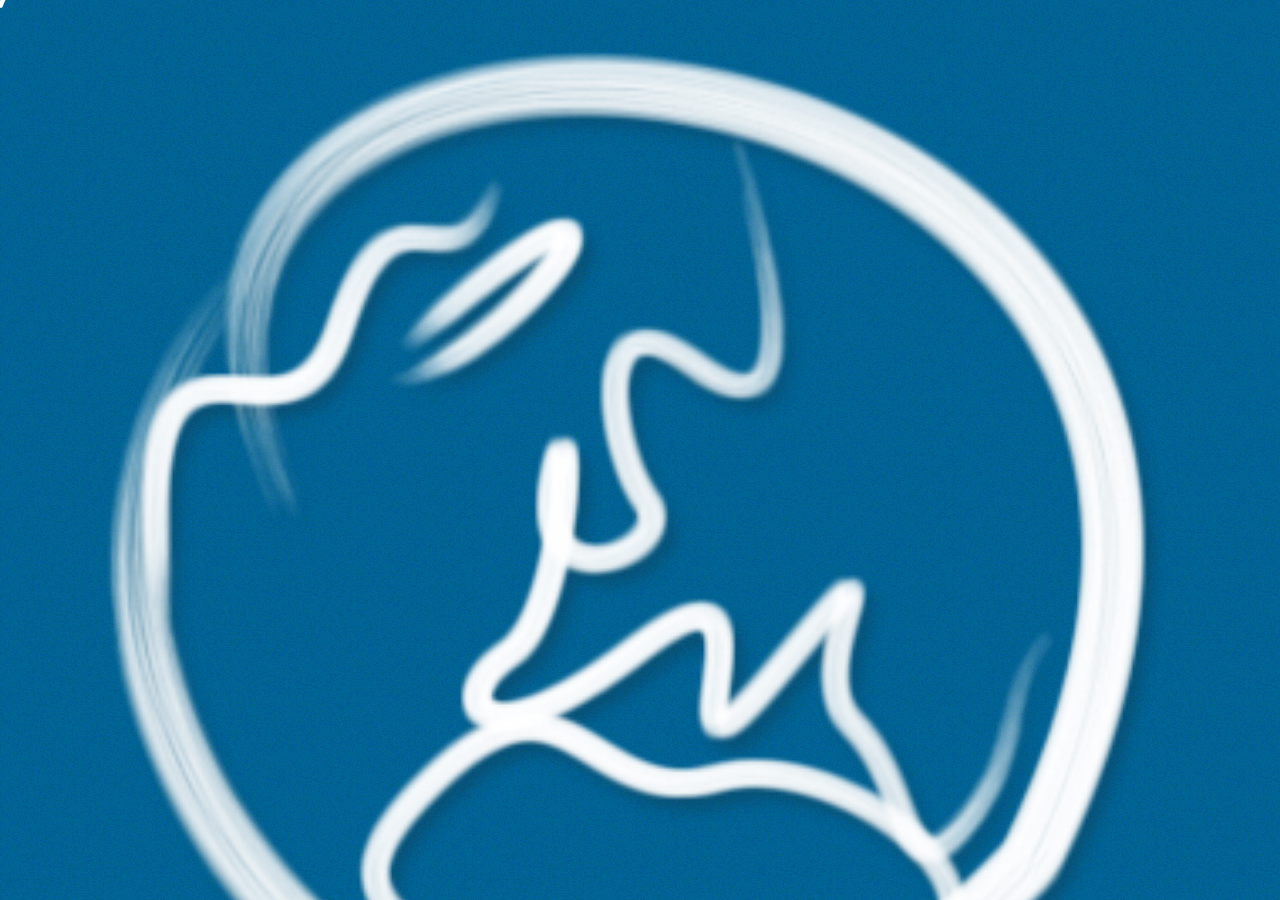
==== www/index.html @ 7325092c "First upload" ====
<!DOCTYPE html>
<html>
  <head>
  <title>GeoQ</title>
    <meta name="viewport" content="width=device-width; initial-scale=1.0; maximum-scale=1.0; minimum-scale=1.0; user-scalable=no;" />
    
    <link rel="stylesheet" href="css/normalize.css">
    <link rel="stylesheet" href="css/style.css">
	</head>
	<body onload="init()">
    <div class="container">
    
    	<div id="wrapper">
        
            <!-- PRELOADING FILES FROM WEB OR CREATING FIRST LOCAL ACCOUNT -->
            <div id="loadingView">
                <img src="pics/logo.png">
                <h2>Loading...</h2>
            </div>
			
			<div id="gameWindow">
				<div id="wrapper">
					<div id="leftView">
						<h3 id="OnlineNickname"><div class="icon">.</div></h3>
                        <h3 id="CreateOnlineAccount"><div class="icon">F</div>Create Online Account</h3>
						<input style="display:none" type="text" id="newNickname" placeholder="enter your nickname"></input>
                    	<h3><div class="icon">d</div>find Friend</h3>
						<input type="text" id="newFriendname" placeholder="nickname of friend"></input>
                        <button id="findFriend"><div class="icon">S</div>find Friend</button>
					</div>
				
					<div id="gameView">
						<nav>
							<button id="toOptions">
								<icon>o</icon>
								<div>Options</div>
							</button>
							<label>GeoQ</label>
							<button id="toCreate">
								<icon>B</icon>
								<div>new Game</div>
							</button>
						</nav>
						
						<div id="gameList" class="gameList">
							<ul>
								<li>
									<div>
										<icon>6</icon>
										<date>20.05.13</date>
									</div>
									<div>
										<h3>Der Menschenfresser</h3>
										<ul class="gamerStat">
											<li>
												<div>5321 m</div>
												<div>Harald Mogul</div>
											</li>
											<li>
												<div>632 m</div>
												<div>Viktor der Schwer schwachkofp</div>
											</li>
										</ul>
									</div>
								</li>
								<li>
									<div>
										<icon>6</icon>
									</div>
									<div>
										<h3>Der Menschenfresser</h3>
										<ul class="gamerStat">
											<li>
												<div>5321 m</div>
												<div>Harald Mogul</div>
											</li>
											<li>
												<div>632 m</div>
												<div>Viktor der Schwer schwachkofp</div>
											</li>
										</ul>
									</div>
								</li>
								<li>
									<div>
										<icon>6</icon>
									</div>
									<div>
										<h3>Der Menschenfresser</h3>
										<ul class="gamerStat">
											<li>
												<div>5321 m</div>
												<div>Harald Mogul</div>
											</li>
											<li>
												<div>632 m</div>
												<div>Viktor der Schwer schwachkofp</div>
											</li>
										</ul>
									</div>
								</li>
								<li>
									<div>
										<icon>6</icon>
									</div>
									<div>
										<h3>Der Menschenfresser</h3>
										<ul class="gamerStat">
											<li>
												<div>5321 m</div>
												<div>Harald Mogul</div>
											</li>
											<li>
												<div>632 m</div>
												<div>Viktor der Schwer schwachkofp</div>
											</li>
										</ul>
									</div>
								</li>
							</ul>
						</div>
						
						<footer>
							<button id="reloadView">
								<icon>e</icon>
								<div>reload View</div>
							</button>
						</footer>
					</div>
					
					<div id="rightView">
						<h3 style="display:none"><div class="icon">d</div>find Game</h3>
						<input style="display:none" type="text" id="findGame" placeholder="name of game"></input>
						<h3><div class="icon">&</div>create Game</h3>
						<input type="text" id="newGameTitle" placeholder="game title"></input>
                        <h4><div class="icon">&</div>Game Type</h4>
                        <ul id="TypeSelection" class="ListStyle">
                        	<li value="0">Singleplayer</li>
                            <li value="1">Mulitplayer</li>
                        </ul>
                        <h4><div class="icon">&</div>How much Questions?</h4>
                        <ul id="AmountSelection" class="ListStyle">
                        	<li value="5">5 - Questions</li>
                            <li value="10">10 - Questions</li>
                            <li value="15">15 - Questions</li>
                        </ul>
                        <h4><div class="icon">&</div>Catagory</h4>
                        <ul id="CategorySelection" class="ListStyle">
                        	<li>Capital Cities</li>
                            <li>Big Cities</li>
                            <li>Football Stadiums</li>
                        </ul>
						<h4><div class="icon">7</div>invite Friends</h4>
                        <ul id="FriendSelection" class="ListStyle">
                        	<li>Hans</li>
                            <li>Roland</li>
                            <li>Ludwig</li>
                        </ul>
                        <button id="createNewGame"><div class="icon">S</div>create Game</button>
					</div>
				</div>
			</div>
            
        </div><!-- wrapper -->
    </div>
	<!-- Positionsvisir für die Suche -->
	<canvas id="visir" class="visir" width="500" height="500" style="display:none;"></canvas>
    
    <div id='flag'><icon>2</icon></div>
    <div id='userflag' style="display:none"><icon>2</icon></div>
	
	<div id="questionBox"></div>
	
	<div id="gameNav">
    	<button id="BackToGameView">
			<icon>T</icon>
			<div>Back</div>
		</button>
		<button id="showAnswer">
			<icon>u</icon>
			<div>Show Answer</div>
		</button>
        <button id="NextQuestion">
			<icon>H</icon>
			<div>Next</div>
		</button>
	</div>
	
	<!-- Container für die Weltkarte -->
	<div id="map" class="worldmap">
		<!--
		<img id="worldmap" class="worldmap" src="map/-90_90_-72_72.png">
		-->
	</div>
	</body>
	
<link rel="stylesheet" href="css/animations.css">
<script src="js/jquery-1.8.3.min.js"></script>
<script src="phonegap.js"></script><!-- Wird online von Phonegap automatisch angepasst -->
<script src="js/buttons.js"></script>
<script src="js/game.js"></script>
<script src="js/earth.js"></script>
<script src="js/games.js"></script>
<script src="js/preloading.js"></script>
<script src="js/ready.js"></script>

</html>
---- www/css/style.css ----
@font-face
{
	font-family: Icons;
	src:url(../fonts/icons.ttf);
	font-weight: normal;
  	font-style: normal;
}

@font-face
{
	font-family: Text;
	src:url(../fonts/Handlee.ttf);
	font-weight: normal;
  	font-style: normal;
}

body {
	background-image:url(../pics/background.jpg);
	background-repeat:repeat;
	font-family: Text;
	color:#FFF;
	font-size:1em;
}
ul, li {
	list-style:none;
	list-style-type: none;
	padding: 0px;
	margin: 0px;
}

ul, li, button {
	-webkit-tap-highlight-color:rgba(0,0,0,0);	
}

.container {
	position:absolute;
	left:0;
	top:0;
	height:100%;
	width:100%;
	overflow:hidden;
}

#wrapper {
	position:relative;
	width:200%;
	height:100%;
	/*left:-100%;*/
}

#loadingView {
	position:absolute;
	left:0;
	top:0;
	
	width:50%;
	overflow:hidden;
	text-align:center;
}
#loadingView > img {
	width:90%;
	height:auto;
	margin: 0 auto;
}
#loadingView > h2 {
	font-size:2em;
}

#gameWindow {
	position:absolute;
	top:0;
	left:50%;
	
	width:50%;
	height: 100%;
	
	overflow:hidden;
}

#gameWindow > #wrapper {
	position:relative;
	width:250%;
	height:100%;
	left:-75%;
}

#leftView {
	font-family:Text;
	position:absolute;
	top:0;
	left:0;
	width:30%;
	height:100%;
	background-image:url(../pics/gray_jean/gray_jean.png);
	background-repeat:repeat;
	border-right:2px solid #333;
	box-sizing:border-box;
}

#leftView h3, #rightView h3 {
	width:100%;
	padding:0.2em;
	margin:0;
	box-sizing:border-box;
	overflow:hidden;
	
	letter-spacing:0.1em;
	text-transform:uppercase;
	font-weight:100;
	line-height:2.5em;
	font-size:1em;
	
	background-color: #444;
	border-top: 1px solid #555;
	border-bottom: 1px solid #333;
}
#leftView h4, #rightView h4 {
	width:100%;
	padding:0.2em;
	padding-left:1em;
	margin:0;
	box-sizing:border-box;
	overflow:hidden;
	
	letter-spacing:0.1em;
	text-transform:uppercase;
	font-weight:100;
	line-height:2em;
	font-size:0.7em;
	
	background-color: #333;
	border-top: 1px solid #555;
	border-bottom: 1px solid #333;
}

#leftView button, #rightView button {
	width:90%;
	margin:5%;
	padding-top:1em;
	box-sizing:border-box;
	overflow:hidden;
	
	font-family: Text;
	letter-spacing:0.1em;
	font-weight:100;
	font-size:1em;
	
	background-color: #333;
	border-top: 1px solid #555;
	border-bottom: 1px solid #333;
	
	border-radius:1em;
	-moz-border-radius:1em;
}

#leftView li, #rightView li{
	box-sizing:border-box;
	padding-left:1em;
	padding-top:0.2em;
	padding-bottom:0.2em;
	border-top: 1px solid #333;
	border-bottom: 1px solid #000;
}

.icon {
	font-family: Icons;
	font-size:2em;
	float:left;
	margin-left:0.3em;
	text-transform:none;
	font-style:normal;
	font-weight:lighter;
}

/*
	RIGHTVIEW
*/

#rightView {
	font-family:Text;
	position:absolute;
	top:0;
	right:0;
	background-image:url(../pics/gray_jean/gray_jean.png);
	background-repeat:repeat;
	border-left: 2px #333 solid;
	width:30%;
	height:100%;
	overflow-x:hidden;
}

input[type=text] {
	font-family: Text;
	width:90%;
	margin-left:5%;
	margin-top:0.5em;
	margin-bottom: 0.5em;
	
	box-sizing: border-box;
	border: 2px solid #333;
	padding:0.5em;
	
	color: #222;
	text-align:center;
	letter-spacing:0.2em;
	
	-webkit-user-select: auto !important;
}

.ListStyle > li {
	width:90%;
	margin-left:5%;
	margin-top:0.5em;
	margin-bottom: 0.5em;
	box-sizing: border-box;
	border: 1px solid #111;
	border-radius:2em;
	-moz-border-radius:2em;
	padding:0.5em;
	
	color: #222;
	text-align:center;
	letter-spacing:0.1em;
}
/*
	GAMEVIEW
*/

#gameView {
	position:absolute;
	top:0;
	left:30%;
	width:40%;
	height:100%;
}
#gameView > nav {
	position:absolute;
	top:0;
	width:100%;
	height:4em;
	text-align:center;
}
#gameView > nav > label {
	font-size:3.5em;
}
/*
	FOOTER
*/
#gameView footer {
	position:absolute;
	height:5em;
	right:1%;
	bottom:1em;
}
/*
	GAMELIST
*/
.gameList {
	position:absolute;
	top:6.5em;
	width:150%;
	bottom:6em;
	overflow-x:hidden;
}
.gameList > ul > li {
	padding:1em;
	background-image: url("../pics/gray_jean/gray_jean.png");
	background-repeat:repeat;
	overflow:hidden;
	box-sizing: border-box;
	border-top: 2px solid #fff;
	border-bottom: 1px solid #999;
}
.gameList > ul > li  div {
	display: inline-block;
	vertical-align:top;
}
.gameList > ul > li  > div:first-child {
	margin-right:5%;
	padding-right:5%;
	border-right:1px dotted #999;
	text-align: center;
	box-sizing: border-box;
}
.gameList icon {
	font-family: Icons;
	font-size:5em;
	color: #888;
}
.gameList icon[id=loadingIcon] {
	display:none;
}
.gameList date {
	color: #888;
	display: block;
}
.gameList h3 {
	margin:0;
	font-size:1.7em;
	color: #222;
}
.gamerStat {
	font-size:1.1em;
	color: #333;
}
.gamerStat > li > div:first-child {
	width:4.5em;
}
/*
	BUTTONS
*/

/* BUTTON STYLES */
button {
	background-color:transparent;
	border:none;
	
	color:#FFF;
}
button icon {
	font-family: Icons;
	font-size:4em;
}
button div {
	font-family: Text;
	font-size:1.5em;
	position:relative;
	margin-top:-0.2em;
}
/* --- */
#toOptions {
	position:absolute;
	left:1%;
}

#toCreate {
	position:absolute;
	right:1%;
}

.activeLi {
	background-color:#333;
	color:#fff !important;
}
/*
	WORLDMAP STYLES AND VIEWS
*/
.worldmap {
	position: absolute;
}
.visir {
	position:fixed;
	top:0;
	left:0;
	z-index:4998;
}
#flag, #userflag {
	position:absolute;
	z-index:4997;
	width:2em;
	height:4em;
}
#flag > icon, #userflag > icon  {
	font-family: Icons;
	font-size:4em;
	
	position:relative;
	left:-71%;
	top:-83%;
}

#userflag > icon {
	color:#999;
}

#questionBox {
	position: fixed;
	z-index:5000;
	left:0;
	top:0;
	width: 100%;
	
	background-image: url("../pics/gray_jean/gray_jean.png");
	
	text-align:center;
	color:#111;
	font-size:2em;
	padding:0.5em;
	box-sizing: border-box;
	
	display:none;
}
#gameNav {
	position:fixed;
	z-index:4999;
	bottom:0;
	right:0;
	width: 100%;
	
	text-align:center;
	box-sizing: border-box;
	
	background-image: url("../pics/gray_jean/gray_jean.png");
	
	display: none;
}
#gameNav > button {
	color:#111;
}
---- www/css/animations.css ----
/*
	ANIMATIONS
*/
@-webkit-keyframes translateToGameView {
  0% { -webkit-transform: translateX(0%); }
  100% { -webkit-transform: translateX(-50%); }
}

@-moz-keyframes translateToGameView {
  0% { -moz-transform: translateX(0%); }
  100% { -moz-transform: translateX(-50%); }
}

@-o-keyframes translateToGameView {
  0% { -o-transform: translateX(0%); }
  100% { -o-transform: translateX(-50%); }
}

@keyframes translateToGameView {
  0% { transform: translateX(0%); }
  100% { transform: translateX(-50%); }
}
/* 
	Die Animation hat das Bild auf dem Android zu weit verschoben?!
	Aktuell ist di Animation nur entfernt und nicht gelöscht!
	Irgendwann kann sie reaktiviert werden
*/
.translateToGameView {
	/*
	-webkit-animation-name: translateToGameView;
	-moz-animation-name: translateToGameView;
	-o-animation-name: translateToGameView;
	animation-name: translateToGameView;
	
	-webkit-animation-duration: 1s;
	   -moz-animation-duration: 1s;
	     -o-animation-duration: 1s;
	        animation-duration: 1s;
	-webkit-animation-fill-mode: both;
	   -moz-animation-fill-mode: both;
	     -o-animation-fill-mode: both;
	        animation-fill-mode: both;
	*/
	left: -100%;
}

@-webkit-keyframes toOptions {
  0% { -webkit-transform: translateX(0%); }
  100% { -webkit-transform: translateX(30%); }
}

@-moz-keyframes toOptions {
  0% { -moz-transform: translateX(0%); }
  100% { -moz-transform: translateX(30%); }
}

@-o-keyframes toOptions {
  0% { -o-transform: translateX(0%); }
  100% { -o-transform: translateX(30%); }
}

@keyframes toOptions {
  0% { transform: translateX(0%); }
  100% { transform: translateX(30%); }
}

.toOptions {
	-webkit-animation-name: toOptions;
	-moz-animation-name: toOptions;
	-o-animation-name: toOptions;
	animation-name: toOptions;
	
	-webkit-animation-duration: 1s;
	   -moz-animation-duration: 1s;
	     -o-animation-duration: 1s;
	        animation-duration: 1s;
	-webkit-animation-fill-mode: both;
	   -moz-animation-fill-mode: both;
	     -o-animation-fill-mode: both;
	        animation-fill-mode: both;	
}


@-webkit-keyframes backOptions {
  0% { -webkit-transform: translateX(30%); }
  100% { -webkit-transform: translateX(0%); }
}

@-moz-keyframes backOptions {
  0% { -moz-transform: translateX(30%); }
  100% { -moz-transform: translateX(0%); }
}

@-o-keyframes backOptions {
  0% { -o-transform: translateX(30%); }
  100% { -o-transform: translateX(0%); }
}

@keyframes backOptions {
  0% { transform: translateX(30%); }
  100% { transform: translateX(0%); }
}

.backOptions {
	-webkit-animation-name: backOptions;
	-moz-animation-name: backOptions;
	-o-animation-name: backOptions;
	animation-name: backOptions;
	
	-webkit-animation-duration: 1s;
	   -moz-animation-duration: 1s;
	     -o-animation-duration: 1s;
	        animation-duration: 1s;
	-webkit-animation-fill-mode: both;
	   -moz-animation-fill-mode: both;
	     -o-animation-fill-mode: both;
	        animation-fill-mode: both;	
}

@-webkit-keyframes toCreate {
  0% { -webkit-transform: translateX(0%); }
  100% { -webkit-transform: translateX(-30%); }
}

@-moz-keyframes toCreate {
  0% { -moz-transform: translateX(0%); }
  100% { -moz-transform: translateX(-30%); }
}

@-o-keyframes toCreate {
  0% { -o-transform: translateX(0%); }
  100% { -o-transform: translateX(-30%); }
}

@keyframes toCreate {
  0% { transform: translateX(0%); }
  100% { transform: translateX(-30%); }
}

.toCreate {
	-webkit-animation-name: toCreate;
	-moz-animation-name: toCreate;
	-o-animation-name: toCreate;
	animation-name: toCreate;
	
	-webkit-animation-duration: 1s;
	   -moz-animation-duration: 1s;
	     -o-animation-duration: 1s;
	        animation-duration: 1s;
	-webkit-animation-fill-mode: both;
	   -moz-animation-fill-mode: both;
	     -o-animation-fill-mode: both;
	        animation-fill-mode: both;
}

@-webkit-keyframes backCreate {
  0% { -webkit-transform: translateX(-30%); }
  100% { -webkit-transform: translateX(0%); }
}

@-moz-keyframes backCreate {
  0% { -moz-transform: translateX(-30%); }
  100% { -moz-transform: translateX(0%); }
}

@-o-keyframes backCreate {
  0% { -o-transform: translateX(-30%); }
  100% { -o-transform: translateX(0%); }
}

@keyframes backCreate {
  0% { transform: translateX(-30%); }
  100% { transform: translateX(0%); }
}

.backCreate {
	-webkit-animation-name: backCreate;
	-moz-animation-name: backCreate;
	-o-animation-name: backCreate;
	animation-name: backCreate;
	
	-webkit-animation-duration: 1s;
	   -moz-animation-duration: 1s;
	     -o-animation-duration: 1s;
	        animation-duration: 1s;
	-webkit-animation-fill-mode: both;
	   -moz-animation-fill-mode: both;
	     -o-animation-fill-mode: both;
	        animation-fill-mode: both;
}

/*
	WIRD GENUTZ um den DOM neu zu laden -- WORKAROUND
*/

@-webkit-keyframes pulse {
    0% { -webkit-transform: scale(1); }	
	50% { -webkit-transform: scale(1.1); }
    100% { -webkit-transform: scale(1); }
}
@-moz-keyframes pulse {
    0% { -moz-transform: scale(1); }	
	50% { -moz-transform: scale(1.1); }
    100% { -moz-transform: scale(1); }
}
@-o-keyframes pulse {
    0% { -o-transform: scale(1); }	
	50% { -o-transform: scale(1.1); }
    100% { -o-transform: scale(1); }
}
@keyframes pulse {
    0% { transform: scale(1); }	
	50% { transform: scale(1.1); }
    100% { transform: scale(1); }
}

.pulse {
	-webkit-animation-name: pulse;
	-moz-animation-name: pulse;
	-o-animation-name: pulse;
	animation-name: pulse;
	
	-webkit-animation-duration: 1s;
	   -moz-animation-duration: 1s;
	     -o-animation-duration: 1s;
	        animation-duration: 1s;
	-webkit-animation-fill-mode: both;
	   -moz-animation-fill-mode: both;
	     -o-animation-fill-mode: both;
	        animation-fill-mode: both;
}
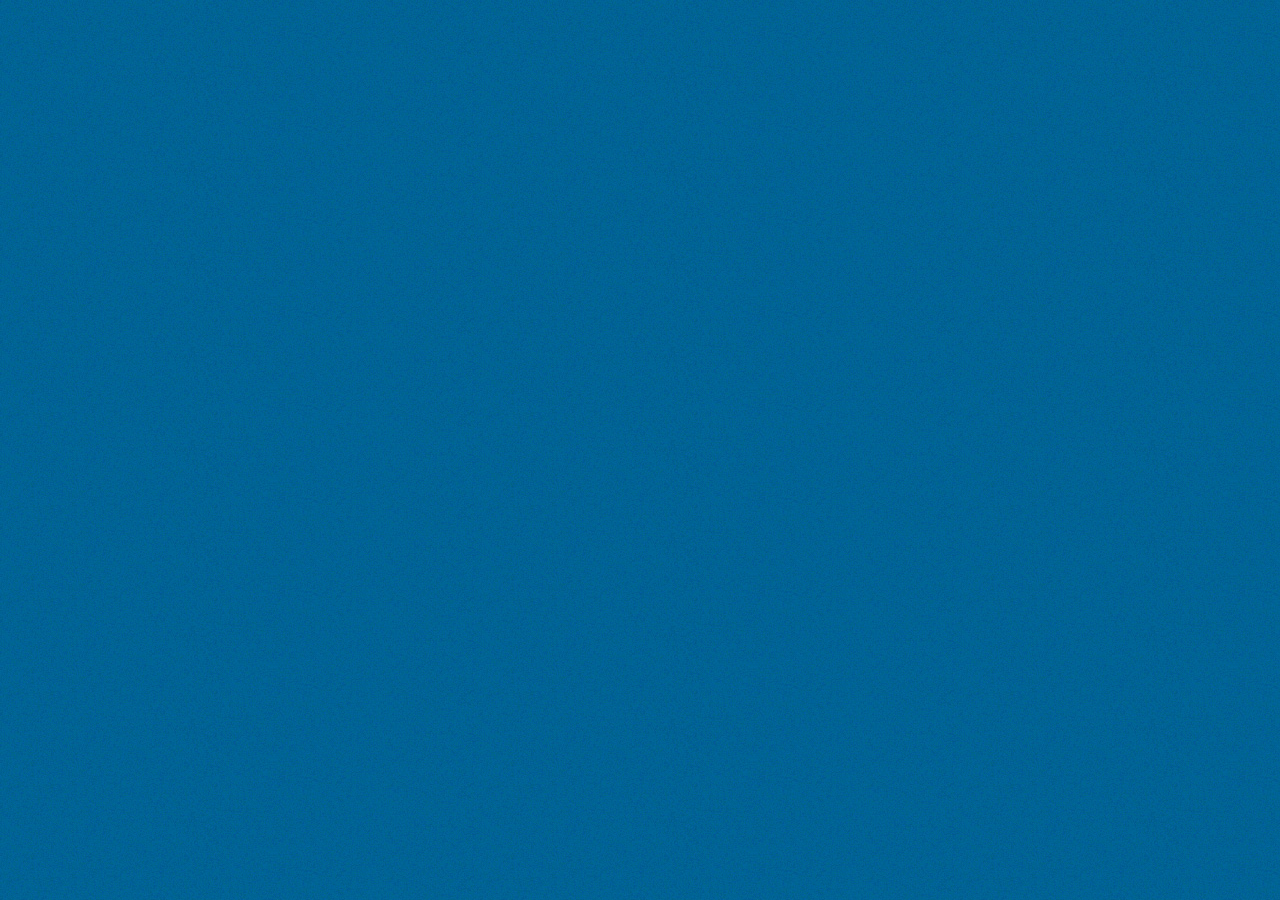
==== commit 0bffb690: "Update index.html" ====
--- a/www/index.html
+++ b/www/index.html
@@ -1,207 +1,25 @@
 <!DOCTYPE html>
 <html>
-  <head>
-  <title>GeoQ</title>
-    <meta name="viewport" content="width=device-width; initial-scale=1.0; maximum-scale=1.0; minimum-scale=1.0; user-scalable=no;" />
+	<head>
+  		<title>GeoQ</title>
+  		<meta name="viewport" content="width=device-width; initial-scale=1.0; maximum-scale=1.0; minimum-scale=1.0; user-scalable=no;" />
     
-    <link rel="stylesheet" href="css/normalize.css">
-    <link rel="stylesheet" href="css/style.css">
+		<link rel="stylesheet" href="css/normalize.css">
+		<link rel="stylesheet" href="css/style.css">
 	</head>
+	
 	<body onload="init()">
-    <div class="container">
-    
-    	<div id="wrapper">
-        
-            <!-- PRELOADING FILES FROM WEB OR CREATING FIRST LOCAL ACCOUNT -->
-            <div id="loadingView">
-                <img src="pics/logo.png">
-                <h2>Loading...</h2>
-            </div>
-			
-			<div id="gameWindow">
-				<div id="wrapper">
-					<div id="leftView">
-						<h3 id="OnlineNickname"><div class="icon">.</div></h3>
-                        <h3 id="CreateOnlineAccount"><div class="icon">F</div>Create Online Account</h3>
-						<input style="display:none" type="text" id="newNickname" placeholder="enter your nickname"></input>
-                    	<h3><div class="icon">d</div>find Friend</h3>
-						<input type="text" id="newFriendname" placeholder="nickname of friend"></input>
-                        <button id="findFriend"><div class="icon">S</div>find Friend</button>
-					</div>
 				
-					<div id="gameView">
-						<nav>
-							<button id="toOptions">
-								<icon>o</icon>
-								<div>Options</div>
-							</button>
-							<label>GeoQ</label>
-							<button id="toCreate">
-								<icon>B</icon>
-								<div>new Game</div>
-							</button>
-						</nav>
-						
-						<div id="gameList" class="gameList">
-							<ul>
-								<li>
-									<div>
-										<icon>6</icon>
-										<date>20.05.13</date>
-									</div>
-									<div>
-										<h3>Der Menschenfresser</h3>
-										<ul class="gamerStat">
-											<li>
-												<div>5321 m</div>
-												<div>Harald Mogul</div>
-											</li>
-											<li>
-												<div>632 m</div>
-												<div>Viktor der Schwer schwachkofp</div>
-											</li>
-										</ul>
-									</div>
-								</li>
-								<li>
-									<div>
-										<icon>6</icon>
-									</div>
-									<div>
-										<h3>Der Menschenfresser</h3>
-										<ul class="gamerStat">
-											<li>
-												<div>5321 m</div>
-												<div>Harald Mogul</div>
-											</li>
-											<li>
-												<div>632 m</div>
-												<div>Viktor der Schwer schwachkofp</div>
-											</li>
-										</ul>
-									</div>
-								</li>
-								<li>
-									<div>
-										<icon>6</icon>
-									</div>
-									<div>
-										<h3>Der Menschenfresser</h3>
-										<ul class="gamerStat">
-											<li>
-												<div>5321 m</div>
-												<div>Harald Mogul</div>
-											</li>
-											<li>
-												<div>632 m</div>
-												<div>Viktor der Schwer schwachkofp</div>
-											</li>
-										</ul>
-									</div>
-								</li>
-								<li>
-									<div>
-										<icon>6</icon>
-									</div>
-									<div>
-										<h3>Der Menschenfresser</h3>
-										<ul class="gamerStat">
-											<li>
-												<div>5321 m</div>
-												<div>Harald Mogul</div>
-											</li>
-											<li>
-												<div>632 m</div>
-												<div>Viktor der Schwer schwachkofp</div>
-											</li>
-										</ul>
-									</div>
-								</li>
-							</ul>
-						</div>
-						
-						<footer>
-							<button id="reloadView">
-								<icon>e</icon>
-								<div>reload View</div>
-							</button>
-						</footer>
-					</div>
-					
-					<div id="rightView">
-						<h3 style="display:none"><div class="icon">d</div>find Game</h3>
-						<input style="display:none" type="text" id="findGame" placeholder="name of game"></input>
-						<h3><div class="icon">&</div>create Game</h3>
-						<input type="text" id="newGameTitle" placeholder="game title"></input>
-                        <h4><div class="icon">&</div>Game Type</h4>
-                        <ul id="TypeSelection" class="ListStyle">
-                        	<li value="0">Singleplayer</li>
-                            <li value="1">Mulitplayer</li>
-                        </ul>
-                        <h4><div class="icon">&</div>How much Questions?</h4>
-                        <ul id="AmountSelection" class="ListStyle">
-                        	<li value="5">5 - Questions</li>
-                            <li value="10">10 - Questions</li>
-                            <li value="15">15 - Questions</li>
-                        </ul>
-                        <h4><div class="icon">&</div>Catagory</h4>
-                        <ul id="CategorySelection" class="ListStyle">
-                        	<li>Capital Cities</li>
-                            <li>Big Cities</li>
-                            <li>Football Stadiums</li>
-                        </ul>
-						<h4><div class="icon">7</div>invite Friends</h4>
-                        <ul id="FriendSelection" class="ListStyle">
-                        	<li>Hans</li>
-                            <li>Roland</li>
-                            <li>Ludwig</li>
-                        </ul>
-                        <button id="createNewGame"><div class="icon">S</div>create Game</button>
-					</div>
-				</div>
-			</div>
-            
-        </div><!-- wrapper -->
-    </div>
-	<!-- Positionsvisir für die Suche -->
-	<canvas id="visir" class="visir" width="500" height="500" style="display:none;"></canvas>
-    
-    <div id='flag'><icon>2</icon></div>
-    <div id='userflag' style="display:none"><icon>2</icon></div>
-	
-	<div id="questionBox"></div>
-	
-	<div id="gameNav">
-    	<button id="BackToGameView">
-			<icon>T</icon>
-			<div>Back</div>
-		</button>
-		<button id="showAnswer">
-			<icon>u</icon>
-			<div>Show Answer</div>
-		</button>
-        <button id="NextQuestion">
-			<icon>H</icon>
-			<div>Next</div>
-		</button>
-	</div>
-	
-	<!-- Container für die Weltkarte -->
-	<div id="map" class="worldmap">
-		<!--
-		<img id="worldmap" class="worldmap" src="map/-90_90_-72_72.png">
-		-->
-	</div>
 	</body>
 	
-<link rel="stylesheet" href="css/animations.css">
-<script src="js/jquery-1.8.3.min.js"></script>
-<script src="phonegap.js"></script><!-- Wird online von Phonegap automatisch angepasst -->
-<script src="js/buttons.js"></script>
-<script src="js/game.js"></script>
-<script src="js/earth.js"></script>
-<script src="js/games.js"></script>
-<script src="js/preloading.js"></script>
-<script src="js/ready.js"></script>
-
-</html>+	<link rel="stylesheet" href="css/animations.css">
+	<script src="js/jquery-1.8.3.min.js"></script>
+	<script src="phonegap.js"></script><!-- Wird online von Phonegap automatisch angepasst -->
+	<script src="js/buttons.js"></script>
+	<script src="js/game.js"></script>
+	<script src="js/earth.js"></script>
+	<script src="js/games.js"></script>
+	<script src="js/viewManager.js"></script>
+	<script src="js/preloading.js"></script>
+	<script src="js/ready.js"></script>
+</html>
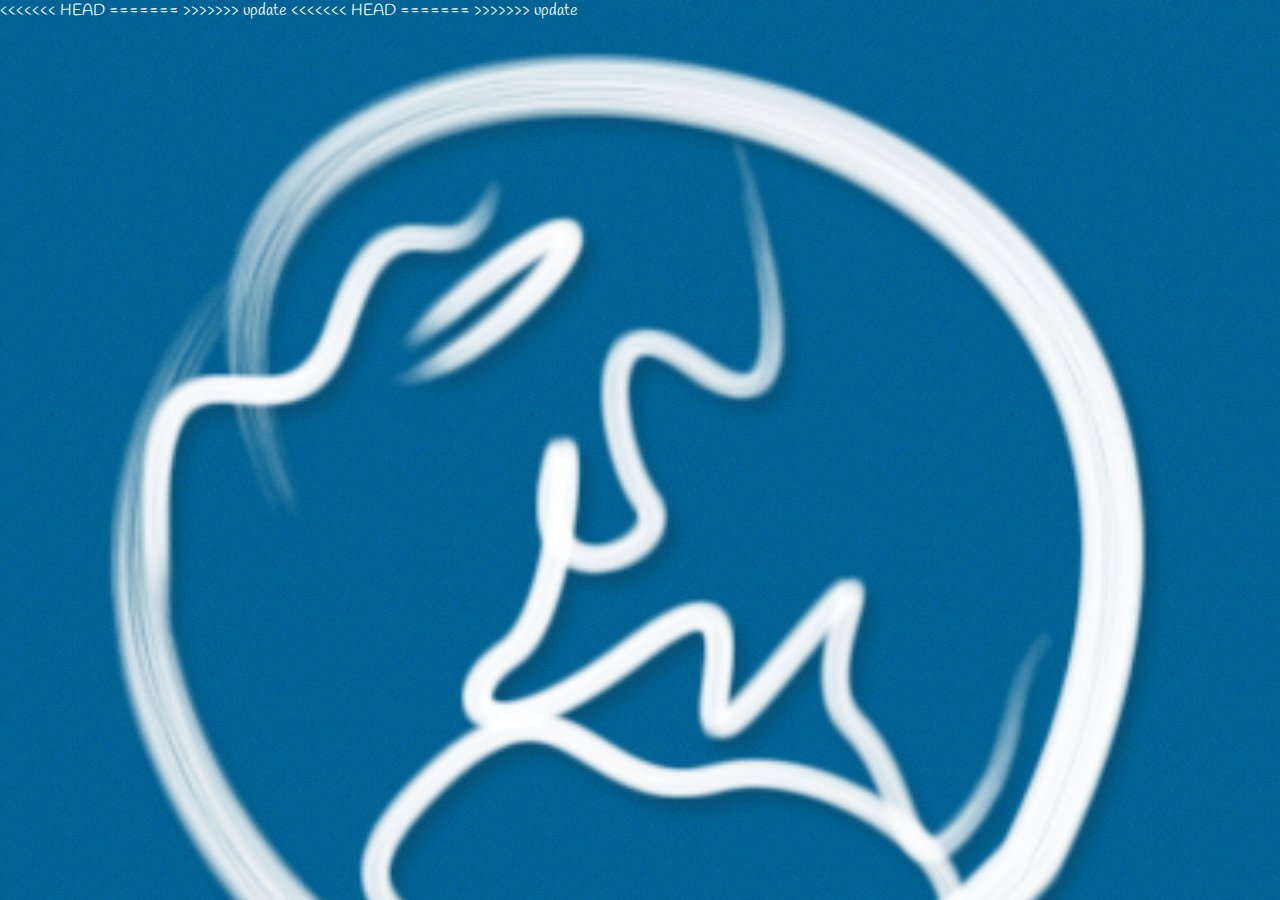
==== commit f24277d4: "update" ====
--- a/www/index.html
+++ b/www/index.html
@@ -9,7 +9,96 @@
 	</head>
 	
 	<body onload="init()">
+<<<<<<< HEAD
 				
+=======
+		<div class="container">
+            <div id="wrapper">
+                <!-- PRELOADING FILES FROM WEB OR CREATING FIRST LOCAL ACCOUNT -->
+                <div id="loadingView">
+                        <img src="pics/logo.png">
+                            <h2>Loading...</h2>
+                </div>
+                <div id="gameWindow">
+                    <div id="wrapper">
+                        <div id="leftView">
+                            <h3 id="OnlineNickname">
+                                <div class="icon">.</div>
+                            </h3>
+                                        <h3 id="CreateOnlineAccount">
+                                            <div class="icon">F</div>
+                                            Create Online Account
+                                        </h3>
+                            <input style="display:none" type="text" id="newNickname" placeholder="enter your nickname"></input>
+                                        <h3>
+                                            <div class="icon">d</div>
+                                            find Friend
+                                        </h3>
+                            <input type="text" id="newFriendname" placeholder="nickname of friend"></input>
+                                        <button id="findFriend"><div class="icon">S</div>find Friend</button>
+                    </div>
+    
+                    <div id="gameView">
+                        <nav>
+                            <button id="toOptions">
+                                <icon>o</icon>
+                                <div>Options</div>
+                            </button>
+                            <label>GeoQ</label>
+                            <button id="toCreate">
+                                <icon>B</icon>
+                                <div>new Game</div>
+                            </button>
+                        </nav>
+    
+                        <div id="gameList" class="gameList">
+                            <ul></ul>
+                        </div>
+    
+                        <footer>
+                            <button id="reloadView">
+                                <icon>e</icon>
+                                <div>reload View</div>
+                            </button>
+                        </footer>
+                    </div>
+    
+                    <div id="rightView">
+                            <h3 style="display:none"><div class="icon">d</div>find Game</h3>
+                            <input style="display:none" type="text" id="findGame" placeholder="name of game"></input>
+                            <h3><div class="icon">&</div>create Game</h3>
+                            <input type="text" id="newGameTitle" placeholder="game title"></input>
+                            <h4><div class="icon">&</div>Game Type</h4>
+                            <ul id="TypeSelection" class="ListStyle">
+                                <li value="0">Singleplayer</li>
+                                <li value="1">Mulitplayer</li>
+                            </ul>
+                            <h4><div class="icon">&</div>How much Questions?</h4>
+                            <ul id="AmountSelection" class="ListStyle">
+                                <li value="5">5 - Questions</li>
+                                <li value="10">10 - Questions</li>
+                                <li value="15">15 - Questions</li>
+                            </ul>
+                            <h4><div class="icon">&</div>Catagory</h4>
+                            <ul id="CategorySelection" class="ListStyle">
+                                <li>Capital Cities</li>
+                                <li>Big Cities</li>
+                                <li>Football Stadiums</li>
+                            </ul>
+                            <h4><div class="icon">7</div>invite Friends</h4>
+                            <ul id="FriendSelection" class="ListStyle">
+                                <li>Hans</li>
+                                <li>Roland</li>
+                                <li>Ludwig</li>
+                            </ul>
+                            <button id="createNewGame"><div class="icon">S</div>create Game</button>
+                        </div>
+                    </div>
+                </div>
+                
+            </div><!-- wrapper -->
+		</div>
+>>>>>>> update
 	</body>
 	
 	<link rel="stylesheet" href="css/animations.css">
@@ -19,7 +108,10 @@
 	<script src="js/game.js"></script>
 	<script src="js/earth.js"></script>
 	<script src="js/games.js"></script>
+<<<<<<< HEAD
 	<script src="js/viewManager.js"></script>
+=======
+>>>>>>> update
 	<script src="js/preloading.js"></script>
 	<script src="js/ready.js"></script>
 </html>
--- a/www/css/animations.css
+++ b/www/css/animations.css
@@ -77,7 +77,7 @@
 	-webkit-animation-fill-mode: both;
 	   -moz-animation-fill-mode: both;
 	     -o-animation-fill-mode: both;
-	        animation-fill-mode: both;	
+	        animation-fill-mode: both;
 }
 
 
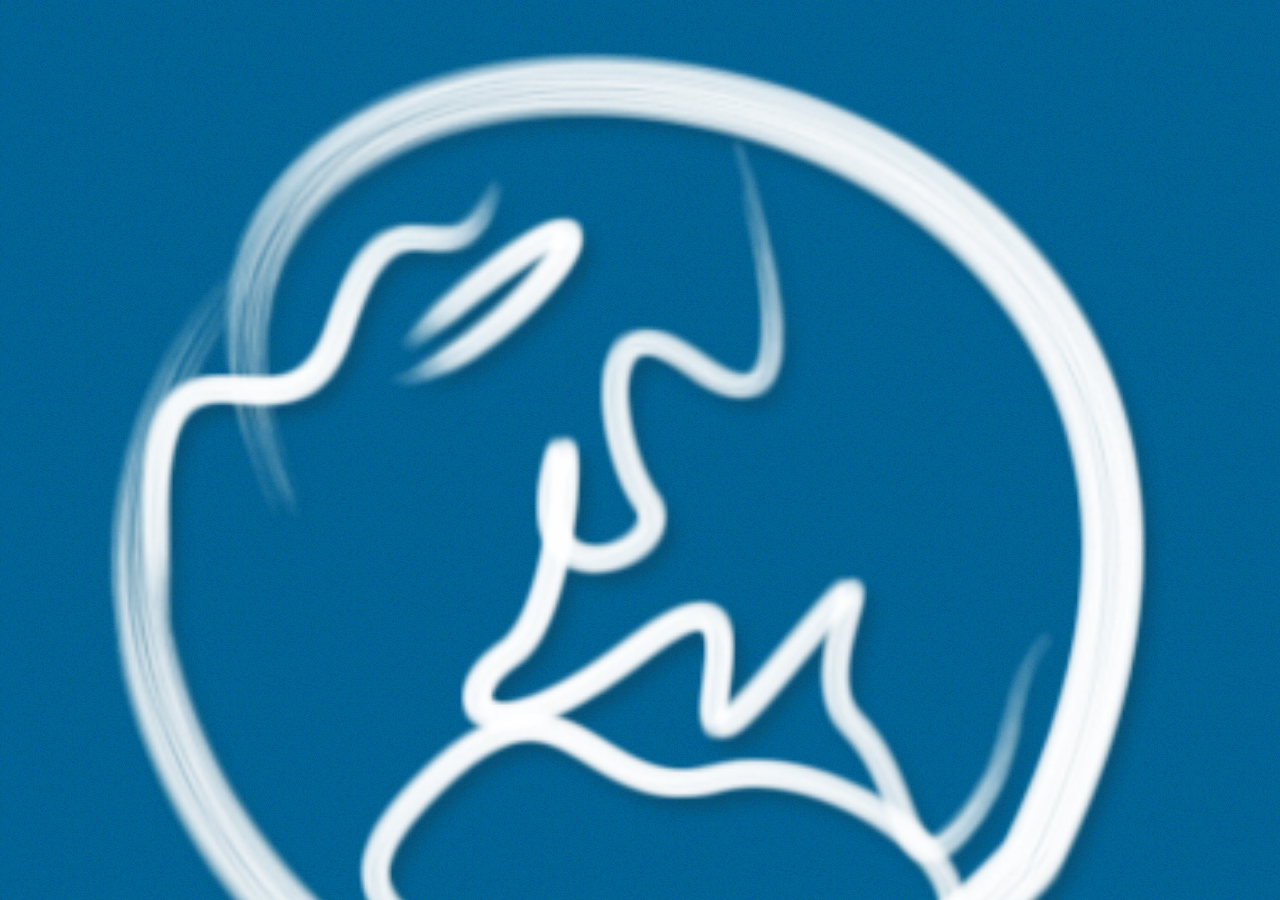
==== commit 33d8a7ec: "cleared from sync shit" ====
--- a/www/index.html
+++ b/www/index.html
@@ -9,9 +9,6 @@
 	</head>
 	
 	<body onload="init()">
-<<<<<<< HEAD
-				
-=======
 		<div class="container">
             <div id="wrapper">
                 <!-- PRELOADING FILES FROM WEB OR CREATING FIRST LOCAL ACCOUNT -->
@@ -98,7 +95,6 @@
                 
             </div><!-- wrapper -->
 		</div>
->>>>>>> update
 	</body>
 	
 	<link rel="stylesheet" href="css/animations.css">
@@ -108,10 +104,6 @@
 	<script src="js/game.js"></script>
 	<script src="js/earth.js"></script>
 	<script src="js/games.js"></script>
-<<<<<<< HEAD
-	<script src="js/viewManager.js"></script>
-=======
->>>>>>> update
 	<script src="js/preloading.js"></script>
 	<script src="js/ready.js"></script>
 </html>
